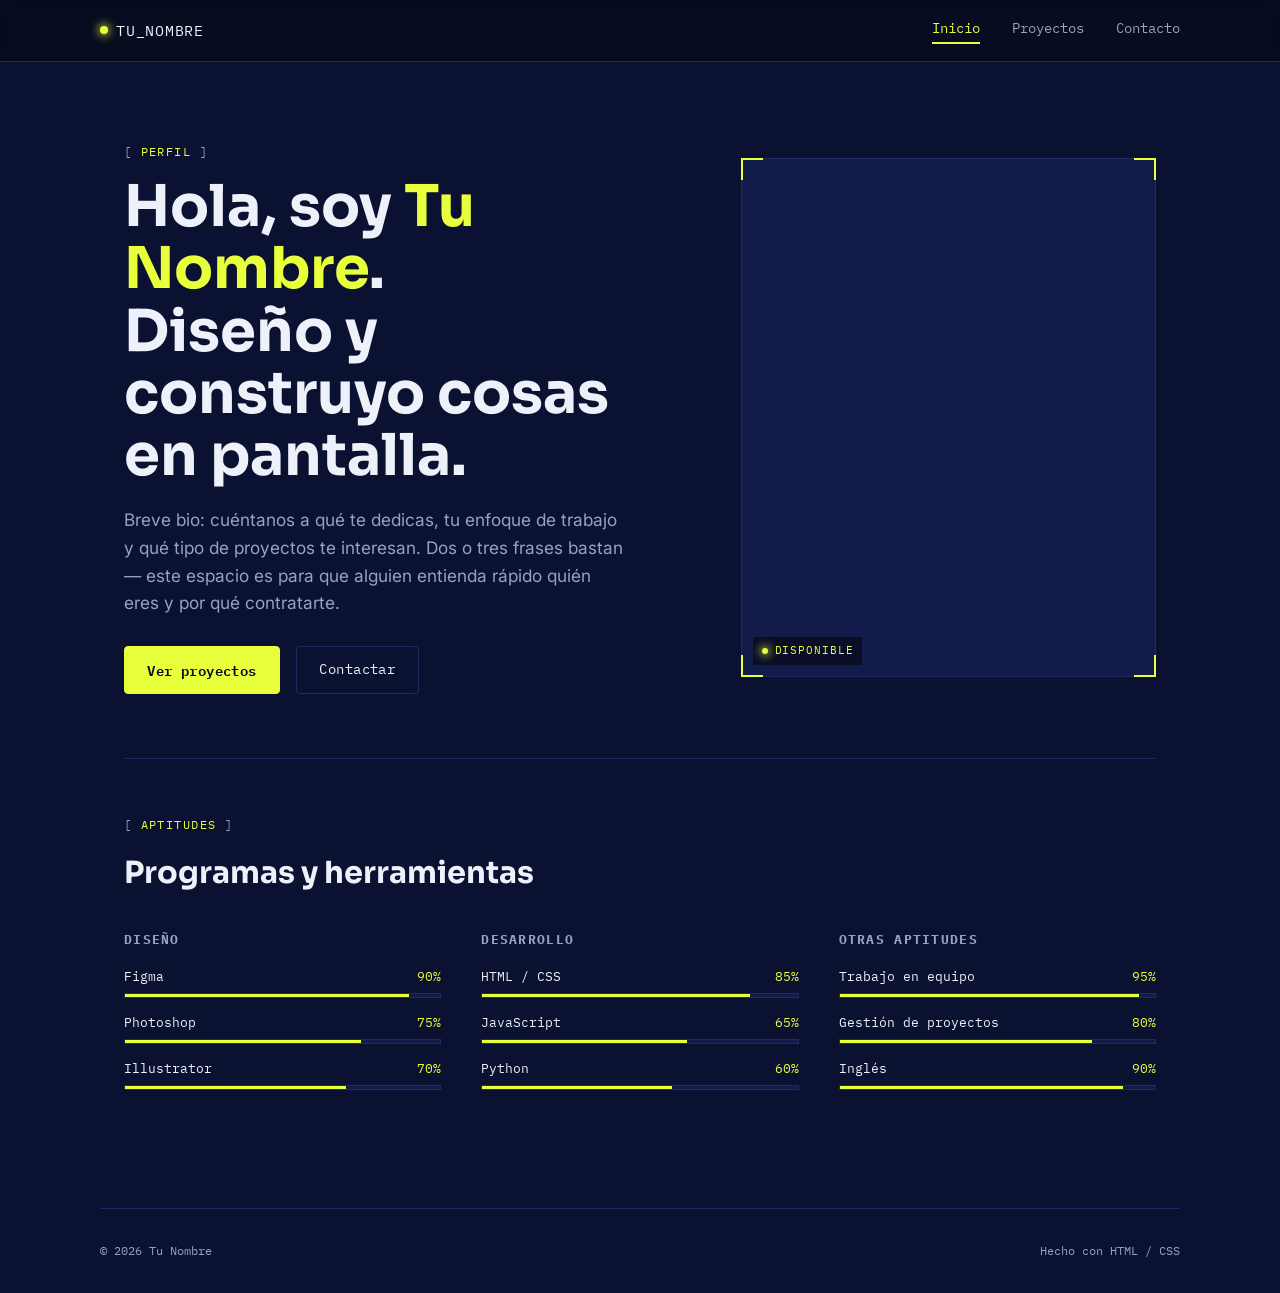
==== index.html @ b0fa8283 "First push" ====
<!DOCTYPE html>
<html lang="es">
<head>
<meta charset="UTF-8">
<meta name="viewport" content="width=device-width, initial-scale=1.0">
<title>Tu Nombre — Portfolio</title>
<link rel="preconnect" href="https://fonts.googleapis.com">
<link href="https://fonts.googleapis.com/css2?family=Sora:wght@600;700;800&family=Inter:wght@400;500&family=IBM+Plex+Mono:wght@400;500&display=swap" rel="stylesheet">
<link rel="stylesheet" href="style.css">
</head>
<body>

<header class="site">
  <div class="wrap nav">
    <div class="logo"><span class="dot"></span> TU_NOMBRE</div>
    <nav class="navlinks" id="navlinks">
      <a href="index.html" class="active">Inicio</a>
      <a href="proyectos.html">Proyectos</a>
      <a href="contacto.html">Contacto</a>
    </nav>
    <button class="navtoggle" id="navtoggle" aria-label="Abrir menú">☰</button>
  </div>
</header>

<main class="wrap">

  <section class="hero">
    <div>
      <p class="eyebrow">PERFIL</p>
      <h1>Hola, soy <span>Tu Nombre</span>.<br>Diseño y construyo cosas en pantalla.</h1>
      <p class="lead">
        Breve bio: cuéntanos a qué te dedicas, tu enfoque de trabajo y qué tipo de
        proyectos te interesan. Dos o tres frases bastan — este espacio es para
        que alguien entienda rápido quién eres y por qué contratarte.
      </p>
      <div class="cta-row">
        <a href="proyectos.html" class="btn btn-primary">Ver proyectos</a>
        <a href="contacto.html" class="btn btn-ghost">Contactar</a>
      </div>
    </div>

    <div class="photo-frame">
      <!-- Sustituye "assets/foto.jpg" por tu foto real -->
      <img src="assets/foto.jpg" alt="Foto de Tu Nombre" onerror="this.style.display='none'">
      <span class="corner tl"></span>
      <span class="corner tr"></span>
      <span class="corner bl"></span>
      <span class="corner br"></span>
      <span class="photo-status"><span class="dot" style="width:6px;height:6px;"></span> DISPONIBLE</span>
    </div>
  </section>

  <hr class="divider">

  <section id="skills">
    <p class="eyebrow">APTITUDES</p>
    <h2>Programas y herramientas</h2>
    <div class="skills-grid">

      <div class="skill-group">
        <h3>DISEÑO</h3>
        <div class="skill-item">
          <div class="row"><span>Figma</span><span>90%</span></div>
          <div class="bar"><div class="bar-fill" style="width:90%"></div></div>
        </div>
        <div class="skill-item">
          <div class="row"><span>Photoshop</span><span>75%</span></div>
          <div class="bar"><div class="bar-fill" style="width:75%"></div></div>
        </div>
        <div class="skill-item">
          <div class="row"><span>Illustrator</span><span>70%</span></div>
          <div class="bar"><div class="bar-fill" style="width:70%"></div></div>
        </div>
      </div>

      <div class="skill-group">
        <h3>DESARROLLO</h3>
        <div class="skill-item">
          <div class="row"><span>HTML / CSS</span><span>85%</span></div>
          <div class="bar"><div class="bar-fill" style="width:85%"></div></div>
        </div>
        <div class="skill-item">
          <div class="row"><span>JavaScript</span><span>65%</span></div>
          <div class="bar"><div class="bar-fill" style="width:65%"></div></div>
        </div>
        <div class="skill-item">
          <div class="row"><span>Python</span><span>60%</span></div>
          <div class="bar"><div class="bar-fill" style="width:60%"></div></div>
        </div>
      </div>

      <div class="skill-group">
        <h3>OTRAS APTITUDES</h3>
        <div class="skill-item">
          <div class="row"><span>Trabajo en equipo</span><span>95%</span></div>
          <div class="bar"><div class="bar-fill" style="width:95%"></div></div>
        </div>
        <div class="skill-item">
          <div class="row"><span>Gestión de proyectos</span><span>80%</span></div>
          <div class="bar"><div class="bar-fill" style="width:80%"></div></div>
        </div>
        <div class="skill-item">
          <div class="row"><span>Inglés</span><span>90%</span></div>
          <div class="bar"><div class="bar-fill" style="width:90%"></div></div>
        </div>
      </div>

    </div>
  </section>

</main>

<footer class="site wrap">
  <span>© 2026 Tu Nombre</span>
  <span>Hecho con HTML / CSS</span>
</footer>

<script src="script.js"></script>
</body>
</html>
---- style.css ----
/* ==========================================================
   PORTFOLIO — paleta "señal nocturna" (navy + amarillo neón)
   ========================================================== */

:root {
  --navy-950: #060a1a;
  --navy-900: #0b1130;
  --navy-800: #131b4a;
  --navy-700: #202b66;
  --neon: #e8ff3c;
  --neon-dim: #c7da2e;
  --text-primary: #eef1fa;
  --text-secondary: #98a0c4;

  --font-display: "Sora", sans-serif;
  --font-body: "Inter", sans-serif;
  --font-mono: "IBM Plex Mono", monospace;
}

* { box-sizing: border-box; margin: 0; padding: 0; }

html { scroll-behavior: smooth; }

body {
  background: var(--navy-900);
  color: var(--text-primary);
  font-family: var(--font-body);
  line-height: 1.6;
  min-height: 100vh;
}

img { max-width: 100%; display: block; }
a { color: inherit; text-decoration: none; }

.wrap {
  max-width: 1080px;
  margin: 0 auto;
  padding: 0 1.5rem;
}

/* -------------------- eyebrow tipo "consola" -------------------- */
.eyebrow {
  font-family: var(--font-mono);
  font-size: 0.78rem;
  letter-spacing: 0.12em;
  color: var(--neon);
  display: flex;
  align-items: center;
  gap: 0.5rem;
  margin-bottom: 0.9rem;
}
.eyebrow::before { content: "["; color: var(--text-secondary); }
.eyebrow::after { content: "]"; color: var(--text-secondary); }

/* -------------------- header / nav -------------------- */
header.site {
  border-bottom: 1px solid var(--navy-700);
  background: rgba(6, 10, 26, 0.7);
  backdrop-filter: blur(6px);
  position: sticky;
  top: 0;
  z-index: 20;
}
.nav {
  display: flex;
  align-items: center;
  justify-content: space-between;
  padding: 1.1rem 0;
}
.logo {
  font-family: var(--font-mono);
  font-size: 0.95rem;
  letter-spacing: 0.05em;
  color: var(--text-primary);
  display: flex;
  align-items: center;
  gap: 0.5rem;
}
.dot {
  width: 8px;
  height: 8px;
  border-radius: 50%;
  background: var(--neon);
  box-shadow: 0 0 8px 2px rgba(232, 255, 60, 0.7);
  animation: pulse 2.2s ease-in-out infinite;
}
@keyframes pulse {
  0%, 100% { opacity: 1; transform: scale(1); }
  50% { opacity: 0.55; transform: scale(0.8); }
}
.navlinks { display: flex; gap: 2rem; font-family: var(--font-mono); font-size: 0.85rem; }
.navlinks a {
  color: var(--text-secondary);
  position: relative;
  padding-bottom: 4px;
  transition: color 0.2s;
}
.navlinks a:hover, .navlinks a.active { color: var(--neon); }
.navlinks a.active::after {
  content: "";
  position: absolute;
  left: 0; right: 0; bottom: -1px;
  height: 2px;
  background: var(--neon);
}
.navtoggle { display: none; background: none; border: none; color: var(--text-primary); font-size: 1.4rem; cursor: pointer; }

/* -------------------- hero / bio -------------------- */
.hero {
  padding: 5rem 0 4rem;
  display: grid;
  grid-template-columns: 1.15fr 0.85fr;
  gap: 3.5rem;
  align-items: center;
}
.hero h1 {
  font-family: var(--font-display);
  font-size: clamp(2.4rem, 5vw, 3.6rem);
  font-weight: 700;
  line-height: 1.08;
  margin-bottom: 1.2rem;
}
.hero h1 span { color: var(--neon); }
.hero p.lead {
  color: var(--text-secondary);
  font-size: 1.08rem;
  max-width: 46ch;
  margin-bottom: 1.8rem;
}
.cta-row { display: flex; gap: 1rem; flex-wrap: wrap; }

.btn {
  font-family: var(--font-mono);
  font-size: 0.85rem;
  letter-spacing: 0.03em;
  padding: 0.75rem 1.4rem;
  border-radius: 4px;
  border: 1px solid var(--navy-700);
  transition: all 0.2s;
  display: inline-block;
}
.btn-primary { background: var(--neon); color: var(--navy-950); border-color: var(--neon); font-weight: 600; }
.btn-primary:hover { background: var(--neon-dim); border-color: var(--neon-dim); }
.btn-ghost { color: var(--text-primary); }
.btn-ghost:hover { border-color: var(--neon); color: var(--neon); }

/* -------------------- marco de foto tipo "escaneo" -------------------- */
.photo-frame {
  position: relative;
  aspect-ratio: 4 / 5;
  background: var(--navy-800);
  border: 1px solid var(--navy-700);
}
.photo-frame img { width: 100%; height: 100%; object-fit: cover; }
.photo-frame .corner {
  position: absolute;
  width: 22px; height: 22px;
  border: 2px solid var(--neon);
}
.photo-frame .corner.tl { top: -1px; left: -1px; border-right: none; border-bottom: none; }
.photo-frame .corner.tr { top: -1px; right: -1px; border-left: none; border-bottom: none; }
.photo-frame .corner.bl { bottom: -1px; left: -1px; border-right: none; border-top: none; }
.photo-frame .corner.br { bottom: -1px; right: -1px; border-left: none; border-top: none; }
.photo-status {
  position: absolute;
  bottom: 0.7rem; left: 0.7rem;
  font-family: var(--font-mono);
  font-size: 0.7rem;
  letter-spacing: 0.08em;
  background: rgba(6, 10, 26, 0.75);
  color: var(--neon);
  padding: 0.3rem 0.55rem;
  display: flex; align-items: center; gap: 0.4rem;
}

/* -------------------- secciones generales -------------------- */
section { padding: 3.5rem 0; }
section h2 {
  font-family: var(--font-display);
  font-size: 1.9rem;
  margin-bottom: 2rem;
}
.divider { border: none; border-top: 1px solid var(--navy-700); }

/* -------------------- skills -------------------- */
.skills-grid {
  display: grid;
  grid-template-columns: repeat(auto-fit, minmax(220px, 1fr));
  gap: 2rem 2.5rem;
}
.skill-group h3 {
  font-family: var(--font-mono);
  font-size: 0.8rem;
  letter-spacing: 0.1em;
  color: var(--text-secondary);
  margin-bottom: 1rem;
}
.skill-item { margin-bottom: 0.9rem; }
.skill-item .row {
  display: flex; justify-content: space-between;
  font-family: var(--font-mono);
  font-size: 0.82rem;
  margin-bottom: 0.35rem;
}
.skill-item .row span:last-child { color: var(--neon); }
.bar { height: 5px; background: var(--navy-800); border: 1px solid var(--navy-700); }
.bar-fill { height: 100%; background: var(--neon); }

/* -------------------- proyectos -------------------- */
.projects-grid {
  display: grid;
  grid-template-columns: repeat(auto-fit, minmax(280px, 1fr));
  gap: 1.6rem;
}
.project-card {
  background: var(--navy-800);
  border: 1px solid var(--navy-700);
  padding: 1.6rem;
  transition: border-color 0.2s, transform 0.2s;
}
.project-card:hover { border-color: var(--neon); transform: translateY(-3px); }
.project-card .tag {
  font-family: var(--font-mono);
  font-size: 0.7rem;
  color: var(--text-secondary);
  margin-bottom: 0.6rem;
  letter-spacing: 0.06em;
}
.project-card h3 { font-family: var(--font-display); font-size: 1.25rem; margin-bottom: 0.6rem; }
.project-card p { color: var(--text-secondary); font-size: 0.95rem; margin-bottom: 1rem; }
.stack { display: flex; flex-wrap: wrap; gap: 0.4rem; margin-bottom: 1rem; }
.stack span {
  font-family: var(--font-mono);
  font-size: 0.68rem;
  border: 1px solid var(--navy-700);
  padding: 0.2rem 0.5rem;
  color: var(--text-secondary);
}
.project-card a.view { font-family: var(--font-mono); font-size: 0.82rem; color: var(--neon); }
.project-card a.view:hover { color: var(--neon-dim); }

/* -------------------- contacto -------------------- */
.contact-block {
  display: grid;
  grid-template-columns: repeat(auto-fit, minmax(240px, 1fr));
  gap: 1.4rem;
  margin-top: 1rem;
}
.contact-card {
  background: var(--navy-800);
  border: 1px solid var(--navy-700);
  padding: 1.5rem;
}
.contact-card .eyebrow { margin-bottom: 0.6rem; }
.contact-card a, .contact-card p.value {
  font-family: var(--font-mono);
  font-size: 1rem;
  color: var(--text-primary);
}
.contact-card a:hover { color: var(--neon); }

/* -------------------- footer -------------------- */
footer.site {
  border-top: 1px solid var(--navy-700);
  padding: 2rem 0;
  margin-top: 3rem;
  font-family: var(--font-mono);
  font-size: 0.78rem;
  color: var(--text-secondary);
  display: flex;
  justify-content: space-between;
  flex-wrap: wrap;
  gap: 0.5rem;
}

/* -------------------- responsive -------------------- */
@media (max-width: 760px) {
  .hero { grid-template-columns: 1fr; padding-top: 3rem; }
  .hero .photo-frame { order: -1; max-width: 260px; margin: 0 auto; }
  .navlinks {
    position: absolute;
    top: 100%; left: 0; right: 0;
    background: var(--navy-950);
    flex-direction: column;
    gap: 0;
    border-top: 1px solid var(--navy-700);
    display: none;
  }
  .navlinks.open { display: flex; }
  .navlinks a { padding: 1rem 1.5rem; border-bottom: 1px solid var(--navy-700); }
  .navtoggle { display: block; }
}

@media (prefers-reduced-motion: reduce) {
  .dot { animation: none; }
  html { scroll-behavior: auto; }
}

/* -------------------- foco accesible -------------------- */
a:focus-visible, button:focus-visible {
  outline: 2px solid var(--neon);
  outline-offset: 3px;
}
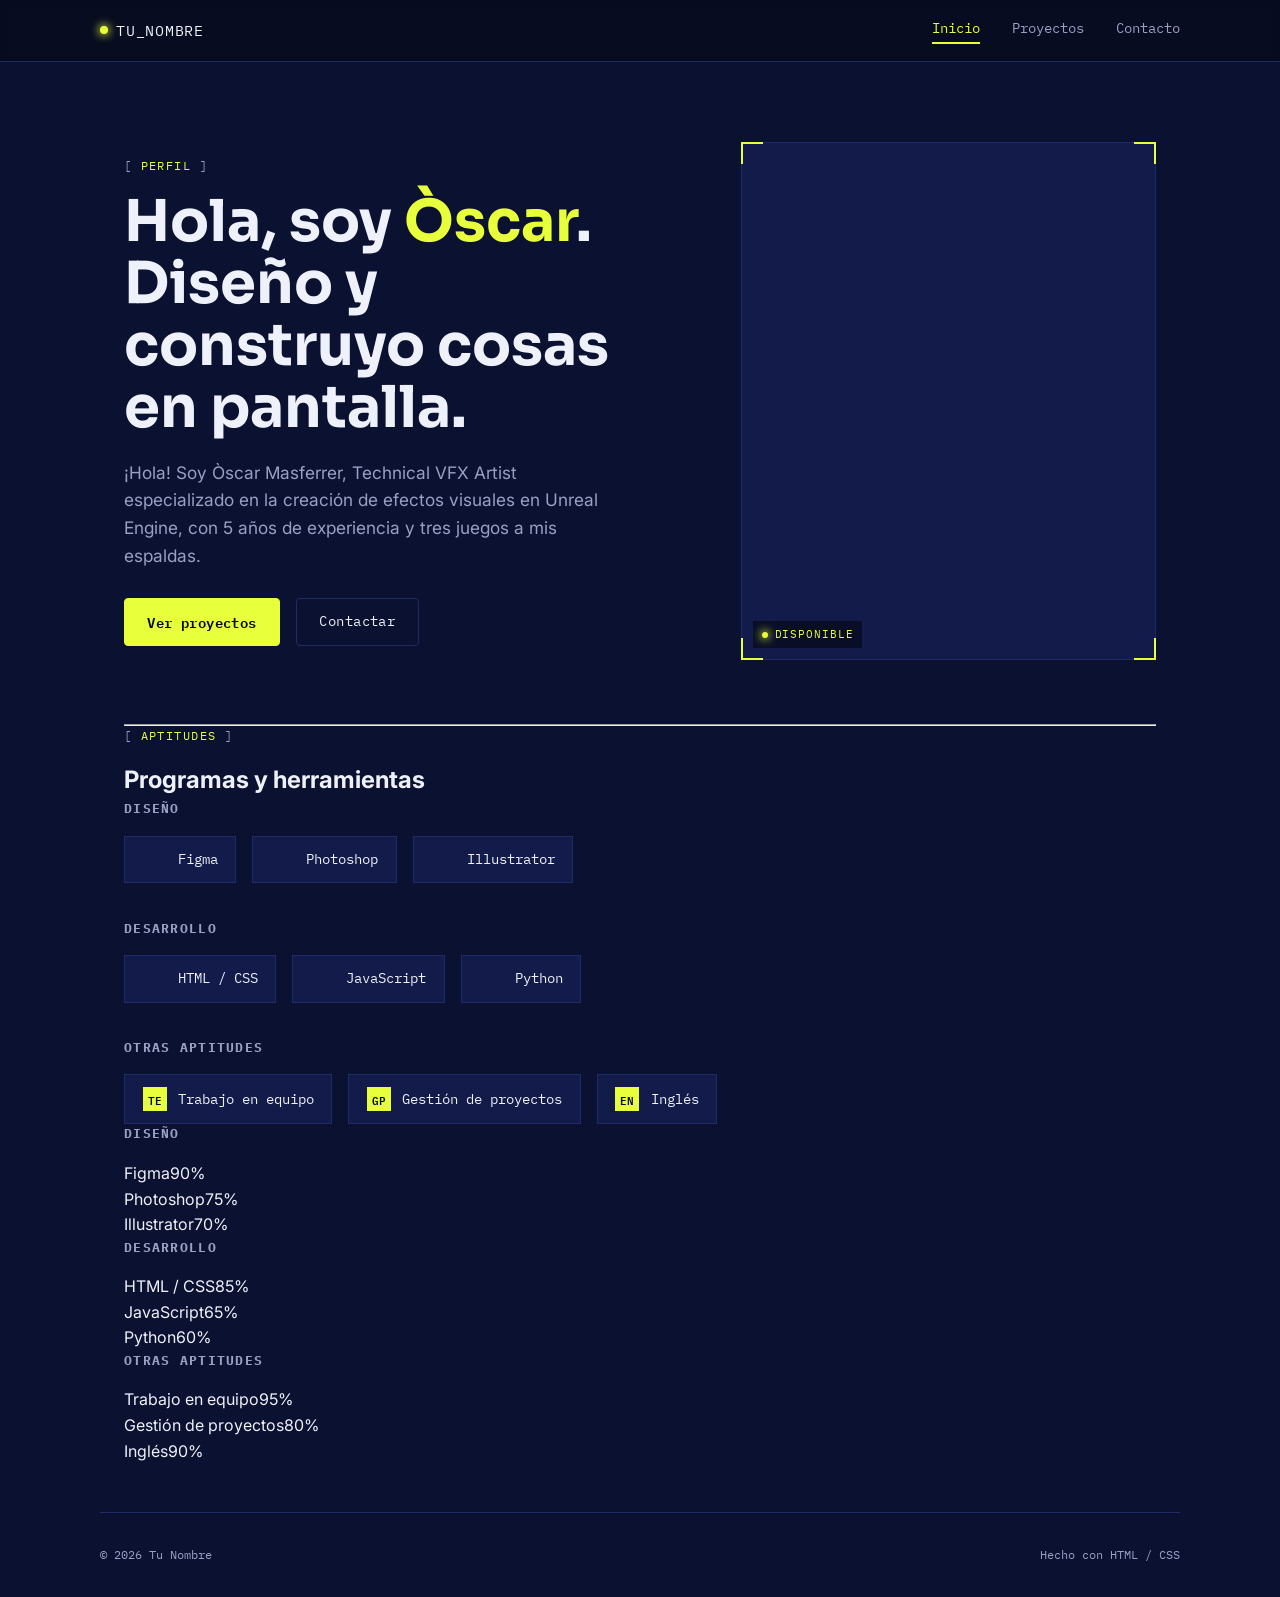
==== commit 89dbc5fa: "Horizontal skills test" ====
--- a/index.html
+++ b/index.html
@@ -6,6 +6,7 @@
 <title>Tu Nombre — Portfolio</title>
 <link rel="preconnect" href="https://fonts.googleapis.com">
 <link href="https://fonts.googleapis.com/css2?family=Sora:wght@600;700;800&family=Inter:wght@400;500&family=IBM+Plex+Mono:wght@400;500&display=swap" rel="stylesheet">
+<link rel="stylesheet" href="https://cdn.jsdelivr.net/gh/devicons/devicon@latest/devicon.min.css">
 <link rel="stylesheet" href="style.css">
 </head>
 <body>
@@ -27,11 +28,10 @@
   <section class="hero">
     <div>
       <p class="eyebrow">PERFIL</p>
-      <h1>Hola, soy <span>Tu Nombre</span>.<br>Diseño y construyo cosas en pantalla.</h1>
+      <h1>Hola, soy <span>Òscar</span>.<br>Diseño y construyo cosas en pantalla.</h1>
       <p class="lead">
-        Breve bio: cuéntanos a qué te dedicas, tu enfoque de trabajo y qué tipo de
-        proyectos te interesan. Dos o tres frases bastan — este espacio es para
-        que alguien entienda rápido quién eres y por qué contratarte.
+        ¡Hola! Soy Òscar Masferrer, Technical VFX Artist especializado en la creación de efectos
+        visuales en Unreal Engine, con 5 años de experiencia y tres juegos a mis espaldas.
       </p>
       <div class="cta-row">
         <a href="proyectos.html" class="btn btn-primary">Ver proyectos</a>
@@ -55,8 +55,63 @@
   <section id="skills">
     <p class="eyebrow">APTITUDES</p>
     <h2>Programas y herramientas</h2>
-    <div class="skills-grid">
+<div class="skill-groups">
 
+  <div class="skill-group">
+    <h3>DISEÑO</h3>
+    <div class="skill-row">
+      <div class="skill-chip">
+        <i class="devicon-figma-plain"></i>
+        <span>Figma</span>
+      </div>
+      <div class="skill-chip">
+        <i class="devicon-photoshop-plain"></i>
+        <span>Photoshop</span>
+      </div>
+      <div class="skill-chip">
+        <i class="devicon-illustrator-plain"></i>
+        <span>Illustrator</span>
+      </div>
+    </div>
+  </div>
+
+  <div class="skill-group">
+    <h3>DESARROLLO</h3>
+    <div class="skill-row">
+      <div class="skill-chip">
+        <i class="devicon-html5-plain"></i>
+        <span>HTML / CSS</span>
+      </div>
+      <div class="skill-chip">
+        <i class="devicon-javascript-plain"></i>
+        <span>JavaScript</span>
+      </div>
+      <div class="skill-chip">
+        <i class="devicon-python-plain"></i>
+        <span>Python</span>
+      </div>
+    </div>
+  </div>
+
+  <div class="skill-group">
+    <h3>OTRAS APTITUDES</h3>
+    <div class="skill-row">
+      <div class="skill-chip skill-chip--soft">
+        <span class="initials">TE</span>
+        <span>Trabajo en equipo</span>
+      </div>
+      <div class="skill-chip skill-chip--soft">
+        <span class="initials">GP</span>
+        <span>Gestión de proyectos</span>
+      </div>
+      <div class="skill-chip skill-chip--soft">
+        <span class="initials">EN</span>
+        <span>Inglés</span>
+      </div>
+    </div>
+  </div>
+
+</div>
       <div class="skill-group">
         <h3>DISEÑO</h3>
         <div class="skill-item">
--- a/style.css
+++ b/style.css
@@ -174,19 +174,11 @@
 }
 
 /* -------------------- secciones generales -------------------- */
-section { padding: 3.5rem 0; }
-section h2 {
-  font-family: var(--font-display);
-  font-size: 1.9rem;
-  margin-bottom: 2rem;
-}
-.divider { border: none; border-top: 1px solid var(--navy-700); }
-
 /* -------------------- skills -------------------- */
-.skills-grid {
-  display: grid;
-  grid-template-columns: repeat(auto-fit, minmax(220px, 1fr));
-  gap: 2rem 2.5rem;
+.skill-groups {
+  display: flex;
+  flex-direction: column;
+  gap: 2.2rem;
 }
 .skill-group h3 {
   font-family: var(--font-mono);
@@ -195,16 +187,45 @@
   color: var(--text-secondary);
   margin-bottom: 1rem;
 }
-.skill-item { margin-bottom: 0.9rem; }
-.skill-item .row {
-  display: flex; justify-content: space-between;
-  font-family: var(--font-mono);
-  font-size: 0.82rem;
-  margin-bottom: 0.35rem;
-}
-.skill-item .row span:last-child { color: var(--neon); }
-.bar { height: 5px; background: var(--navy-800); border: 1px solid var(--navy-700); }
-.bar-fill { height: 100%; background: var(--neon); }
+.skill-row {
+  display: flex;
+  flex-wrap: wrap;
+  gap: 1rem;
+}
+.skill-chip {
+  display: flex;
+  align-items: center;
+  gap: 0.7rem;
+  background: var(--navy-800);
+  border: 1px solid var(--navy-700);
+  padding: 0.75rem 1.1rem;
+  transition: border-color 0.2s, transform 0.2s;
+}
+.skill-chip:hover { border-color: var(--neon); transform: translateY(-2px); }
+.skill-chip i {
+  font-size: 1.5rem;
+  width: 1.5rem;
+  text-align: center;
+  color: var(--neon);
+}
+.skill-chip span:last-child {
+  font-family: var(--font-mono);
+  font-size: 0.85rem;
+  color: var(--text-primary);
+  white-space: nowrap;
+}
+.skill-chip .initials {
+  width: 1.5rem;
+  height: 1.5rem;
+  display: flex;
+  align-items: center;
+  justify-content: center;
+  font-family: var(--font-mono);
+  font-size: 0.7rem;
+  font-weight: 600;
+  color: var(--navy-950);
+  background: var(--neon);
+}
 
 /* -------------------- proyectos -------------------- */
 .projects-grid {
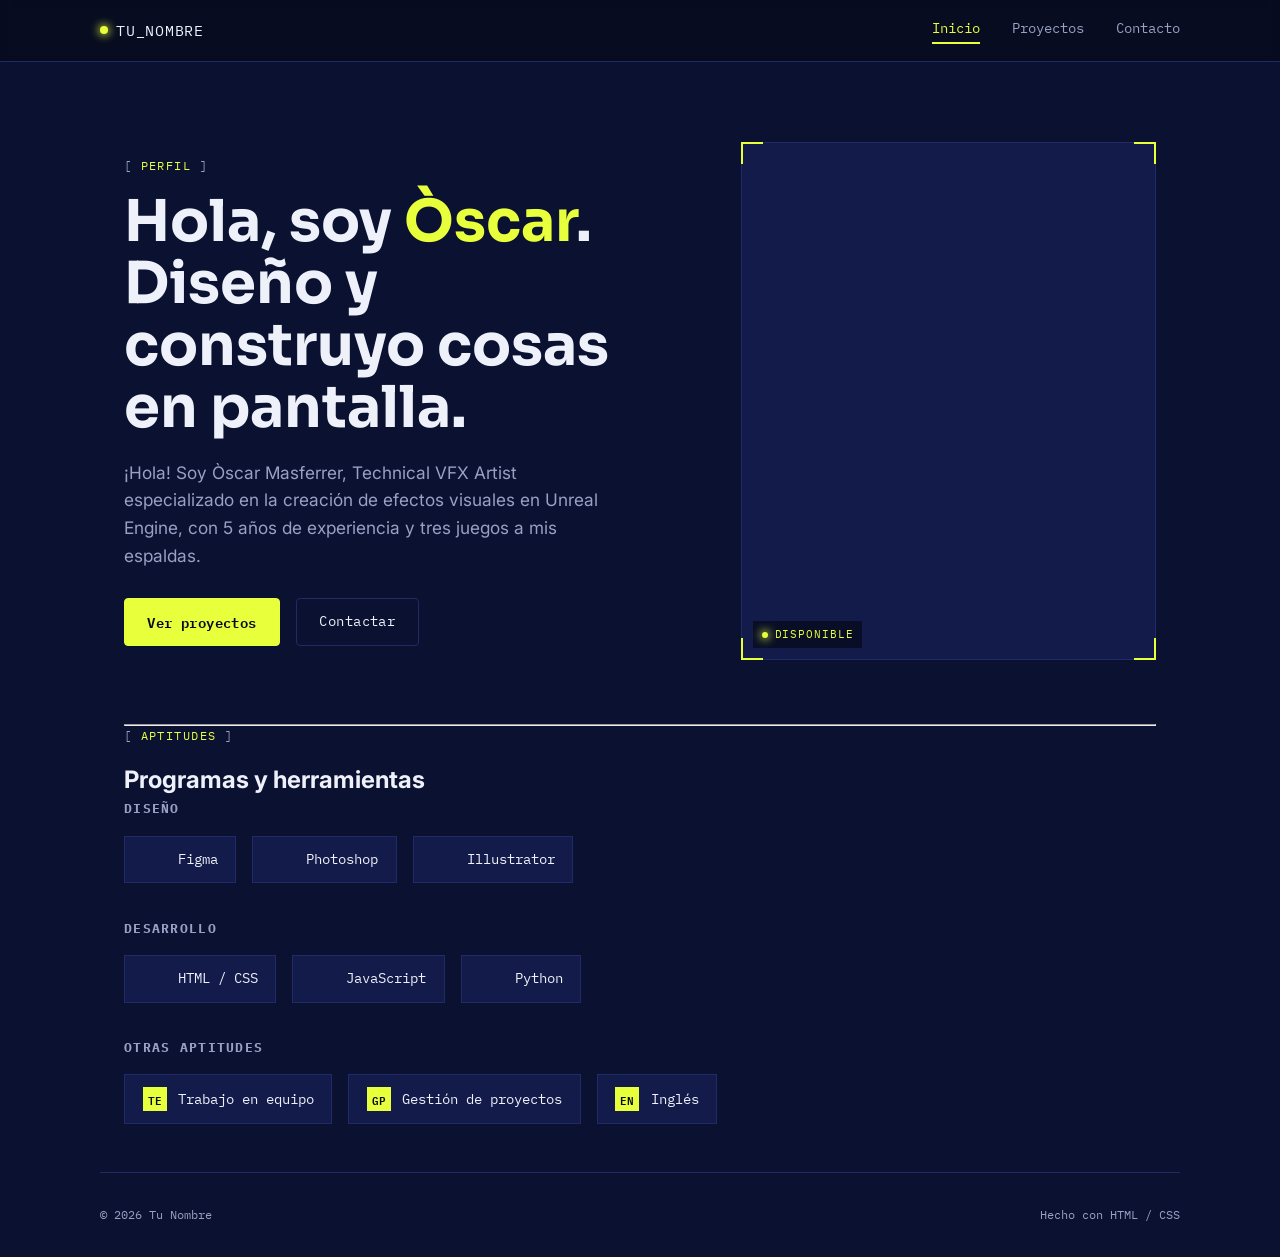
==== commit b9dbe7a6: "Horizontal fix" ====
--- a/index.html
+++ b/index.html
@@ -110,59 +110,6 @@
       </div>
     </div>
   </div>
-
-</div>
-      <div class="skill-group">
-        <h3>DISEÑO</h3>
-        <div class="skill-item">
-          <div class="row"><span>Figma</span><span>90%</span></div>
-          <div class="bar"><div class="bar-fill" style="width:90%"></div></div>
-        </div>
-        <div class="skill-item">
-          <div class="row"><span>Photoshop</span><span>75%</span></div>
-          <div class="bar"><div class="bar-fill" style="width:75%"></div></div>
-        </div>
-        <div class="skill-item">
-          <div class="row"><span>Illustrator</span><span>70%</span></div>
-          <div class="bar"><div class="bar-fill" style="width:70%"></div></div>
-        </div>
-      </div>
-
-      <div class="skill-group">
-        <h3>DESARROLLO</h3>
-        <div class="skill-item">
-          <div class="row"><span>HTML / CSS</span><span>85%</span></div>
-          <div class="bar"><div class="bar-fill" style="width:85%"></div></div>
-        </div>
-        <div class="skill-item">
-          <div class="row"><span>JavaScript</span><span>65%</span></div>
-          <div class="bar"><div class="bar-fill" style="width:65%"></div></div>
-        </div>
-        <div class="skill-item">
-          <div class="row"><span>Python</span><span>60%</span></div>
-          <div class="bar"><div class="bar-fill" style="width:60%"></div></div>
-        </div>
-      </div>
-
-      <div class="skill-group">
-        <h3>OTRAS APTITUDES</h3>
-        <div class="skill-item">
-          <div class="row"><span>Trabajo en equipo</span><span>95%</span></div>
-          <div class="bar"><div class="bar-fill" style="width:95%"></div></div>
-        </div>
-        <div class="skill-item">
-          <div class="row"><span>Gestión de proyectos</span><span>80%</span></div>
-          <div class="bar"><div class="bar-fill" style="width:80%"></div></div>
-        </div>
-        <div class="skill-item">
-          <div class="row"><span>Inglés</span><span>90%</span></div>
-          <div class="bar"><div class="bar-fill" style="width:90%"></div></div>
-        </div>
-      </div>
-
-    </div>
-  </section>
-
 </main>
 
 <footer class="site wrap">
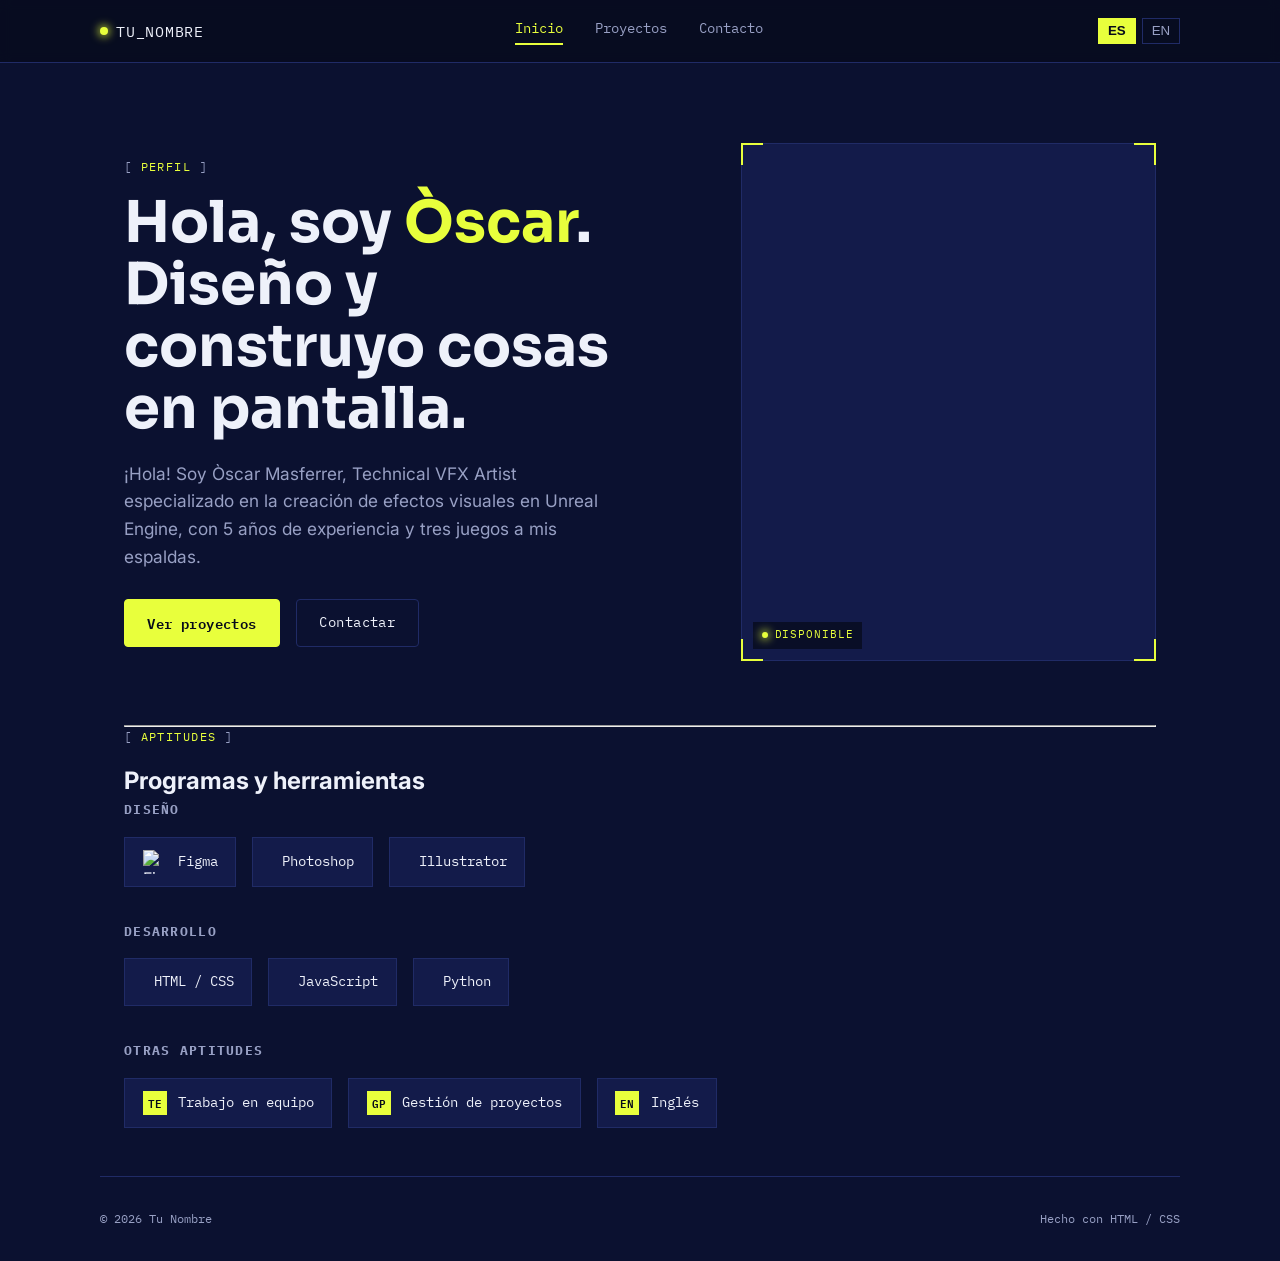
==== commit 6cb1d6ea: "Setup pre translation" ====
--- a/index.html
+++ b/index.html
@@ -1,13 +1,13 @@
 <!DOCTYPE html>
 <html lang="es">
 <head>
-<meta charset="UTF-8">
-<meta name="viewport" content="width=device-width, initial-scale=1.0">
-<title>Tu Nombre — Portfolio</title>
-<link rel="preconnect" href="https://fonts.googleapis.com">
-<link href="https://fonts.googleapis.com/css2?family=Sora:wght@600;700;800&family=Inter:wght@400;500&family=IBM+Plex+Mono:wght@400;500&display=swap" rel="stylesheet">
-<link rel="stylesheet" href="https://cdn.jsdelivr.net/gh/devicons/devicon@latest/devicon.min.css">
-<link rel="stylesheet" href="style.css">
+  <meta charset="UTF-8">
+  <meta name="viewport" content="width=device-width, initial-scale=1.0">
+  <title>Tu Nombre — Portfolio</title>
+  <link rel="preconnect" href="https://fonts.googleapis.com">
+  <link href="https://fonts.googleapis.com/css2?family=Sora:wght@600;700;800&family=Inter:wght@400;500&family=IBM+Plex+Mono:wght@400;500&display=swap" rel="stylesheet">
+  <link rel="stylesheet" href="https://cdn.jsdelivr.net/gh/devicons/devicon@latest/devicon.min.css">
+  <link rel="stylesheet" href="style.css">
 </head>
 <body>
 
@@ -19,6 +19,10 @@
       <a href="proyectos.html">Proyectos</a>
       <a href="contacto.html">Contacto</a>
     </nav>
+        <div class="lang-switch">
+      <button class="lang-btn" data-lang="es">ES</button>
+      <button class="lang-btn" data-lang="en">EN</button>
+    </div>
     <button class="navtoggle" id="navtoggle" aria-label="Abrir menú">☰</button>
   </div>
 </header>
@@ -61,7 +65,7 @@
     <h3>DISEÑO</h3>
     <div class="skill-row">
       <div class="skill-chip">
-        <i class="devicon-figma-plain"></i>
+        <img src="https://cdn.jsdelivr.net/gh/devicons/devicon@latest/icons/figma/figma-original.svg" alt="Figma" class="skill-icon">
         <span>Figma</span>
       </div>
       <div class="skill-chip">
--- a/style.css
+++ b/style.css
@@ -105,6 +105,29 @@
 }
 .navtoggle { display: none; background: none; border: none; color: var(--text-primary); font-size: 1.4rem; cursor: pointer; }
 
+.lang-switch {
+  display: flex;
+  gap: 0.4rem;
+  font-family: var(--font-mono);
+  font-size: 0.72rem;
+  margin-left: 1.5rem;
+}
+.lang-btn {
+  background: none;
+  border: 1px solid var(--navy-700);
+  color: var(--text-secondary);
+  padding: 0.3rem 0.55rem;
+  cursor: pointer;
+  transition: all 0.2s;
+}
+.lang-btn:hover { color: var(--text-primary); border-color: var(--text-secondary); }
+.lang-btn.active {
+  color: var(--navy-950);
+  background: var(--neon);
+  border-color: var(--neon);
+  font-weight: 600;
+}
+
 /* -------------------- hero / bio -------------------- */
 .hero {
   padding: 5rem 0 4rem;
@@ -202,11 +225,10 @@
   transition: border-color 0.2s, transform 0.2s;
 }
 .skill-chip:hover { border-color: var(--neon); transform: translateY(-2px); }
-.skill-chip i {
-  font-size: 1.5rem;
+.skill-chip .skill-icon {
   width: 1.5rem;
-  text-align: center;
-  color: var(--neon);
+  height: 1.5rem;
+  object-fit: contain;
 }
 .skill-chip span:last-child {
   font-family: var(--font-mono);
@@ -228,27 +250,91 @@
 }
 
 /* -------------------- proyectos -------------------- */
-.projects-grid {
-  display: grid;
-  grid-template-columns: repeat(auto-fit, minmax(280px, 1fr));
-  gap: 1.6rem;
-}
+/* -------------------- proyectos -------------------- */
+.projects-list {
+  display: flex;
+  flex-direction: column;
+  gap: 1.2rem;
+}
+
 .project-card {
   background: var(--navy-800);
   border: 1px solid var(--navy-700);
-  padding: 1.6rem;
-  transition: border-color 0.2s, transform 0.2s;
-}
-.project-card:hover { border-color: var(--neon); transform: translateY(-3px); }
-.project-card .tag {
-  font-family: var(--font-mono);
-  font-size: 0.7rem;
-  color: var(--text-secondary);
-  margin-bottom: 0.6rem;
-  letter-spacing: 0.06em;
-}
-.project-card h3 { font-family: var(--font-display); font-size: 1.25rem; margin-bottom: 0.6rem; }
-.project-card p { color: var(--text-secondary); font-size: 0.95rem; margin-bottom: 1rem; }
+  overflow: hidden;
+  transition: border-color 0.2s;
+}
+.project-card:hover { border-color: var(--neon); }
+.project-card[open] { border-color: var(--neon); }
+
+.project-summary {
+  list-style: none;
+  cursor: pointer;
+  position: relative;
+  display: block;
+  min-height: 200px;
+}
+.project-summary::-webkit-details-marker { display: none; }
+
+.project-image {
+  width: 100%;
+  height: 220px;
+  object-fit: cover;
+  object-position: top;
+  display: block;
+  filter: brightness(0.55);
+  transition: filter 0.3s;
+}
+.project-image-bot {
+  width: 100%;
+  height: 220px;
+  object-fit: cover;
+  display: block;
+  filter: brightness(0.55);
+  transition: filter 0.3s;
+}
+.project-summary:hover .project-image,
+.project-card[open] .project-image {
+  filter: brightness(1);
+}
+.project-summary:hover .project-image-bot,
+.project-card[open] .project-image-bot {
+  filter: brightness(1);
+}
+
+.project-overlay {
+  position: absolute;
+  left: 0; right: 0; bottom: 0;
+  padding: 1.4rem 1.6rem;
+}
+.project-overlay .tag {
+  font-family: var(--font-mono);
+  font-size: 0.72rem;
+  color: var(--neon);
+  letter-spacing: 0.08em;
+  margin-bottom: 0.4rem;
+}
+.project-overlay h3 {
+  font-family: var(--font-display);
+  font-size: 1.5rem;
+  color: var(--text-primary);
+}
+
+.expand-icon {
+  position: absolute;
+  top: 1rem; right: 1rem;
+  width: 2.1rem; height: 2.1rem;
+  display: flex; align-items: center; justify-content: center;
+  background: var(--navy-950);
+  border: 1px solid var(--neon);
+  color: var(--neon);
+  font-family: var(--font-mono);
+  font-size: 1.1rem;
+  transition: transform 0.25s;
+}
+.project-card[open] .expand-icon { transform: rotate(45deg); }
+
+.project-body { padding: 1.6rem; }
+.project-body p { color: var(--text-secondary); font-size: 0.95rem; margin-bottom: 1rem; }
 .stack { display: flex; flex-wrap: wrap; gap: 0.4rem; margin-bottom: 1rem; }
 .stack span {
   font-family: var(--font-mono);
@@ -257,8 +343,8 @@
   padding: 0.2rem 0.5rem;
   color: var(--text-secondary);
 }
-.project-card a.view { font-family: var(--font-mono); font-size: 0.82rem; color: var(--neon); }
-.project-card a.view:hover { color: var(--neon-dim); }
+.project-body a.view { font-family: var(--font-mono); font-size: 0.82rem; color: var(--neon); }
+.project-body a.view:hover { color: var(--neon-dim); }
 
 /* -------------------- contacto -------------------- */
 .contact-block {
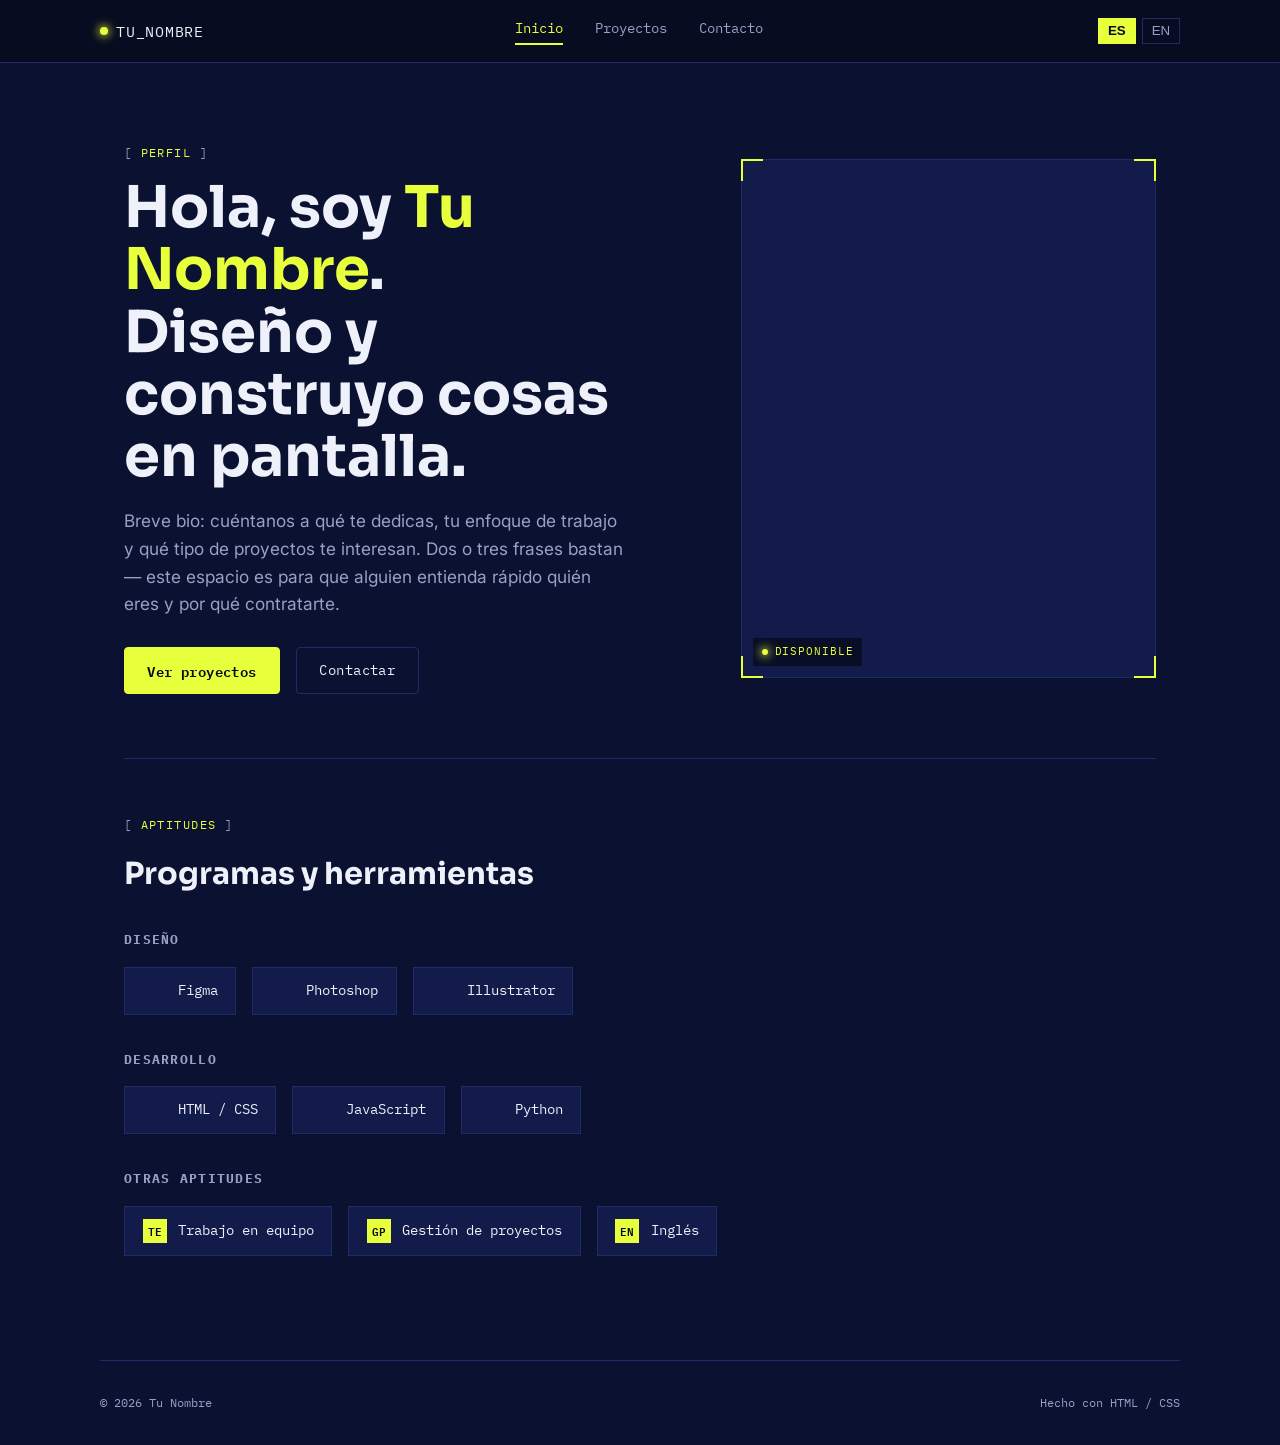
==== commit 562c8305: "Language setup" ====
--- a/index.html
+++ b/index.html
@@ -1,13 +1,13 @@
 <!DOCTYPE html>
 <html lang="es">
 <head>
-  <meta charset="UTF-8">
-  <meta name="viewport" content="width=device-width, initial-scale=1.0">
-  <title>Tu Nombre — Portfolio</title>
-  <link rel="preconnect" href="https://fonts.googleapis.com">
-  <link href="https://fonts.googleapis.com/css2?family=Sora:wght@600;700;800&family=Inter:wght@400;500&family=IBM+Plex+Mono:wght@400;500&display=swap" rel="stylesheet">
-  <link rel="stylesheet" href="https://cdn.jsdelivr.net/gh/devicons/devicon@latest/devicon.min.css">
-  <link rel="stylesheet" href="style.css">
+<meta charset="UTF-8">
+<meta name="viewport" content="width=device-width, initial-scale=1.0">
+<title>Tu Nombre — Portfolio</title>
+<link rel="preconnect" href="https://fonts.googleapis.com">
+<link href="https://fonts.googleapis.com/css2?family=Sora:wght@600;700;800&family=Inter:wght@400;500&family=IBM+Plex+Mono:wght@400;500&display=swap" rel="stylesheet">
+<link rel="stylesheet" href="https://cdn.jsdelivr.net/gh/devicons/devicon@latest/devicon.min.css">
+<link rel="stylesheet" href="style.css">
 </head>
 <body>
 
@@ -15,11 +15,11 @@
   <div class="wrap nav">
     <div class="logo"><span class="dot"></span> TU_NOMBRE</div>
     <nav class="navlinks" id="navlinks">
-      <a href="index.html" class="active">Inicio</a>
-      <a href="proyectos.html">Proyectos</a>
-      <a href="contacto.html">Contacto</a>
+      <a href="index.html" class="active" data-i18n data-es="Inicio" data-en="Home">Inicio</a>
+      <a href="proyectos.html" data-i18n data-es="Proyectos" data-en="Projects">Proyectos</a>
+      <a href="contacto.html" data-i18n data-es="Contacto" data-en="Contact">Contacto</a>
     </nav>
-        <div class="lang-switch">
+    <div class="lang-switch">
       <button class="lang-btn" data-lang="es">ES</button>
       <button class="lang-btn" data-lang="en">EN</button>
     </div>
@@ -31,15 +31,22 @@
 
   <section class="hero">
     <div>
-      <p class="eyebrow">PERFIL</p>
-      <h1>Hola, soy <span>Òscar</span>.<br>Diseño y construyo cosas en pantalla.</h1>
-      <p class="lead">
-        ¡Hola! Soy Òscar Masferrer, Technical VFX Artist especializado en la creación de efectos
-        visuales en Unreal Engine, con 5 años de experiencia y tres juegos a mis espaldas.
+      <p class="eyebrow" data-i18n data-es="PERFIL" data-en="PROFILE">PERFIL</p>
+      <h1>
+        <span data-i18n data-es="Hola, soy" data-en="Hi, I'm">Hola, soy</span>
+        <span class="hl">Tu Nombre</span>.<br>
+        <span data-i18n data-es="Diseño y construyo cosas en pantalla." data-en="I design and build things on screen.">Diseño y construyo cosas en pantalla.</span>
+      </h1>
+      <p class="lead" data-i18n
+         data-es="Breve bio: cuéntanos a qué te dedicas, tu enfoque de trabajo y qué tipo de proyectos te interesan. Dos o tres frases bastan — este espacio es para que alguien entienda rápido quién eres y por qué contratarte."
+         data-en="Short bio: tell people what you do, your way of working, and the kind of projects you're into. Two or three sentences are enough — this space is so someone quickly understands who you are and why they should hire you.">
+        Breve bio: cuéntanos a qué te dedicas, tu enfoque de trabajo y qué tipo de
+        proyectos te interesan. Dos o tres frases bastan — este espacio es para
+        que alguien entienda rápido quién eres y por qué contratarte.
       </p>
       <div class="cta-row">
-        <a href="proyectos.html" class="btn btn-primary">Ver proyectos</a>
-        <a href="contacto.html" class="btn btn-ghost">Contactar</a>
+        <a href="proyectos.html" class="btn btn-primary" data-i18n data-es="Ver proyectos" data-en="View projects">Ver proyectos</a>
+        <a href="contacto.html" class="btn btn-ghost" data-i18n data-es="Contactar" data-en="Contact">Contactar</a>
       </div>
     </div>
 
@@ -50,75 +57,79 @@
       <span class="corner tr"></span>
       <span class="corner bl"></span>
       <span class="corner br"></span>
-      <span class="photo-status"><span class="dot" style="width:6px;height:6px;"></span> DISPONIBLE</span>
+      <span class="photo-status"><span class="dot" style="width:6px;height:6px;"></span> <span data-i18n data-es="DISPONIBLE" data-en="AVAILABLE">DISPONIBLE</span></span>
     </div>
   </section>
 
   <hr class="divider">
 
   <section id="skills">
-    <p class="eyebrow">APTITUDES</p>
-    <h2>Programas y herramientas</h2>
-<div class="skill-groups">
+    <p class="eyebrow" data-i18n data-es="APTITUDES" data-en="SKILLS">APTITUDES</p>
+    <h2 data-i18n data-es="Programas y herramientas" data-en="Tools and software">Programas y herramientas</h2>
+    <div class="skill-groups">
 
-  <div class="skill-group">
-    <h3>DISEÑO</h3>
-    <div class="skill-row">
-      <div class="skill-chip">
-        <img src="https://cdn.jsdelivr.net/gh/devicons/devicon@latest/icons/figma/figma-original.svg" alt="Figma" class="skill-icon">
-        <span>Figma</span>
+      <div class="skill-group">
+        <h3 data-i18n data-es="DISEÑO" data-en="DESIGN">DISEÑO</h3>
+        <div class="skill-row">
+          <div class="skill-chip">
+            <i class="devicon-figma-plain"></i>
+            <span>Figma</span>
+          </div>
+          <div class="skill-chip">
+            <i class="devicon-photoshop-plain"></i>
+            <span>Photoshop</span>
+          </div>
+          <div class="skill-chip">
+            <i class="devicon-illustrator-plain"></i>
+            <span>Illustrator</span>
+          </div>
+        </div>
       </div>
-      <div class="skill-chip">
-        <i class="devicon-photoshop-plain"></i>
-        <span>Photoshop</span>
+
+      <div class="skill-group">
+        <h3 data-i18n data-es="DESARROLLO" data-en="DEVELOPMENT">DESARROLLO</h3>
+        <div class="skill-row">
+          <div class="skill-chip">
+            <i class="devicon-html5-plain"></i>
+            <span>HTML / CSS</span>
+          </div>
+          <div class="skill-chip">
+            <i class="devicon-javascript-plain"></i>
+            <span>JavaScript</span>
+          </div>
+          <div class="skill-chip">
+            <i class="devicon-python-plain"></i>
+            <span>Python</span>
+          </div>
+        </div>
       </div>
-      <div class="skill-chip">
-        <i class="devicon-illustrator-plain"></i>
-        <span>Illustrator</span>
+
+      <div class="skill-group">
+        <h3 data-i18n data-es="OTRAS APTITUDES" data-en="OTHER SKILLS">OTRAS APTITUDES</h3>
+        <div class="skill-row">
+          <div class="skill-chip skill-chip--soft">
+            <span class="initials">TE</span>
+            <span data-i18n data-es="Trabajo en equipo" data-en="Teamwork">Trabajo en equipo</span>
+          </div>
+          <div class="skill-chip skill-chip--soft">
+            <span class="initials">GP</span>
+            <span data-i18n data-es="Gestión de proyectos" data-en="Project management">Gestión de proyectos</span>
+          </div>
+          <div class="skill-chip skill-chip--soft">
+            <span class="initials">EN</span>
+            <span data-i18n data-es="Inglés" data-en="English">Inglés</span>
+          </div>
+        </div>
       </div>
+
     </div>
-  </div>
+  </section>
 
-  <div class="skill-group">
-    <h3>DESARROLLO</h3>
-    <div class="skill-row">
-      <div class="skill-chip">
-        <i class="devicon-html5-plain"></i>
-        <span>HTML / CSS</span>
-      </div>
-      <div class="skill-chip">
-        <i class="devicon-javascript-plain"></i>
-        <span>JavaScript</span>
-      </div>
-      <div class="skill-chip">
-        <i class="devicon-python-plain"></i>
-        <span>Python</span>
-      </div>
-    </div>
-  </div>
-
-  <div class="skill-group">
-    <h3>OTRAS APTITUDES</h3>
-    <div class="skill-row">
-      <div class="skill-chip skill-chip--soft">
-        <span class="initials">TE</span>
-        <span>Trabajo en equipo</span>
-      </div>
-      <div class="skill-chip skill-chip--soft">
-        <span class="initials">GP</span>
-        <span>Gestión de proyectos</span>
-      </div>
-      <div class="skill-chip skill-chip--soft">
-        <span class="initials">EN</span>
-        <span>Inglés</span>
-      </div>
-    </div>
-  </div>
 </main>
 
 <footer class="site wrap">
   <span>© 2026 Tu Nombre</span>
-  <span>Hecho con HTML / CSS</span>
+  <span data-i18n data-es="Hecho con HTML / CSS" data-en="Made with HTML / CSS">Hecho con HTML / CSS</span>
 </footer>
 
 <script src="script.js"></script>
--- a/style.css
+++ b/style.css
@@ -143,7 +143,7 @@
   line-height: 1.08;
   margin-bottom: 1.2rem;
 }
-.hero h1 span { color: var(--neon); }
+.hero h1 span.hl { color: var(--neon); }
 .hero p.lead {
   color: var(--text-secondary);
   font-size: 1.08rem;
@@ -197,6 +197,14 @@
 }
 
 /* -------------------- secciones generales -------------------- */
+section { padding: 3.5rem 0; }
+section h2 {
+  font-family: var(--font-display);
+  font-size: 1.9rem;
+  margin-bottom: 2rem;
+}
+.divider { border: none; border-top: 1px solid var(--navy-700); }
+
 /* -------------------- skills -------------------- */
 .skill-groups {
   display: flex;
@@ -225,10 +233,11 @@
   transition: border-color 0.2s, transform 0.2s;
 }
 .skill-chip:hover { border-color: var(--neon); transform: translateY(-2px); }
-.skill-chip .skill-icon {
+.skill-chip i {
+  font-size: 1.5rem;
   width: 1.5rem;
-  height: 1.5rem;
-  object-fit: contain;
+  text-align: center;
+  color: var(--neon);
 }
 .skill-chip span:last-child {
   font-family: var(--font-mono);
@@ -250,7 +259,6 @@
 }
 
 /* -------------------- proyectos -------------------- */
-/* -------------------- proyectos -------------------- */
 .projects-list {
   display: flex;
   flex-direction: column;
@@ -259,52 +267,45 @@
 
 .project-card {
   background: var(--navy-800);
-  border: 1px solid var(--navy-700);
+  border: 1px solid transparent;
   overflow: hidden;
   transition: border-color 0.2s;
 }
 .project-card:hover { border-color: var(--neon); }
 .project-card[open] { border-color: var(--neon); }
 
+/* cabecera clicable (rectángulo con imagen + texto superpuesto) */
 .project-summary {
   list-style: none;
   cursor: pointer;
   position: relative;
   display: block;
-  min-height: 200px;
+  height: 220px;
+  overflow: hidden;
 }
 .project-summary::-webkit-details-marker { display: none; }
 
 .project-image {
-  width: 100%;
-  height: 220px;
+  position: absolute;
+  inset: -1px;
+  width: calc(100% + 2px);
+  height: calc(100% + 2px);
   object-fit: cover;
   object-position: top;
   display: block;
   filter: brightness(0.55);
   transition: filter 0.3s;
 }
-.project-image-bot {
-  width: 100%;
-  height: 220px;
-  object-fit: cover;
-  display: block;
-  filter: brightness(0.55);
-  transition: filter 0.3s;
-}
 .project-summary:hover .project-image,
 .project-card[open] .project-image {
   filter: brightness(1);
 }
-.project-summary:hover .project-image-bot,
-.project-card[open] .project-image-bot {
-  filter: brightness(1);
-}
 
 .project-overlay {
   position: absolute;
   left: 0; right: 0; bottom: 0;
   padding: 1.4rem 1.6rem;
+  background: linear-gradient(to top, rgba(6, 10, 26, 0.92), rgba(6, 10, 26, 0.1) 80%);
 }
 .project-overlay .tag {
   font-family: var(--font-mono);
@@ -333,6 +334,7 @@
 }
 .project-card[open] .expand-icon { transform: rotate(45deg); }
 
+/* contenido desplegado */
 .project-body { padding: 1.6rem; }
 .project-body p { color: var(--text-secondary); font-size: 0.95rem; margin-bottom: 1rem; }
 .stack { display: flex; flex-wrap: wrap; gap: 0.4rem; margin-bottom: 1rem; }
@@ -345,6 +347,7 @@
 }
 .project-body a.view { font-family: var(--font-mono); font-size: 0.82rem; color: var(--neon); }
 .project-body a.view:hover { color: var(--neon-dim); }
+
 
 /* -------------------- contacto -------------------- */
 .contact-block {
